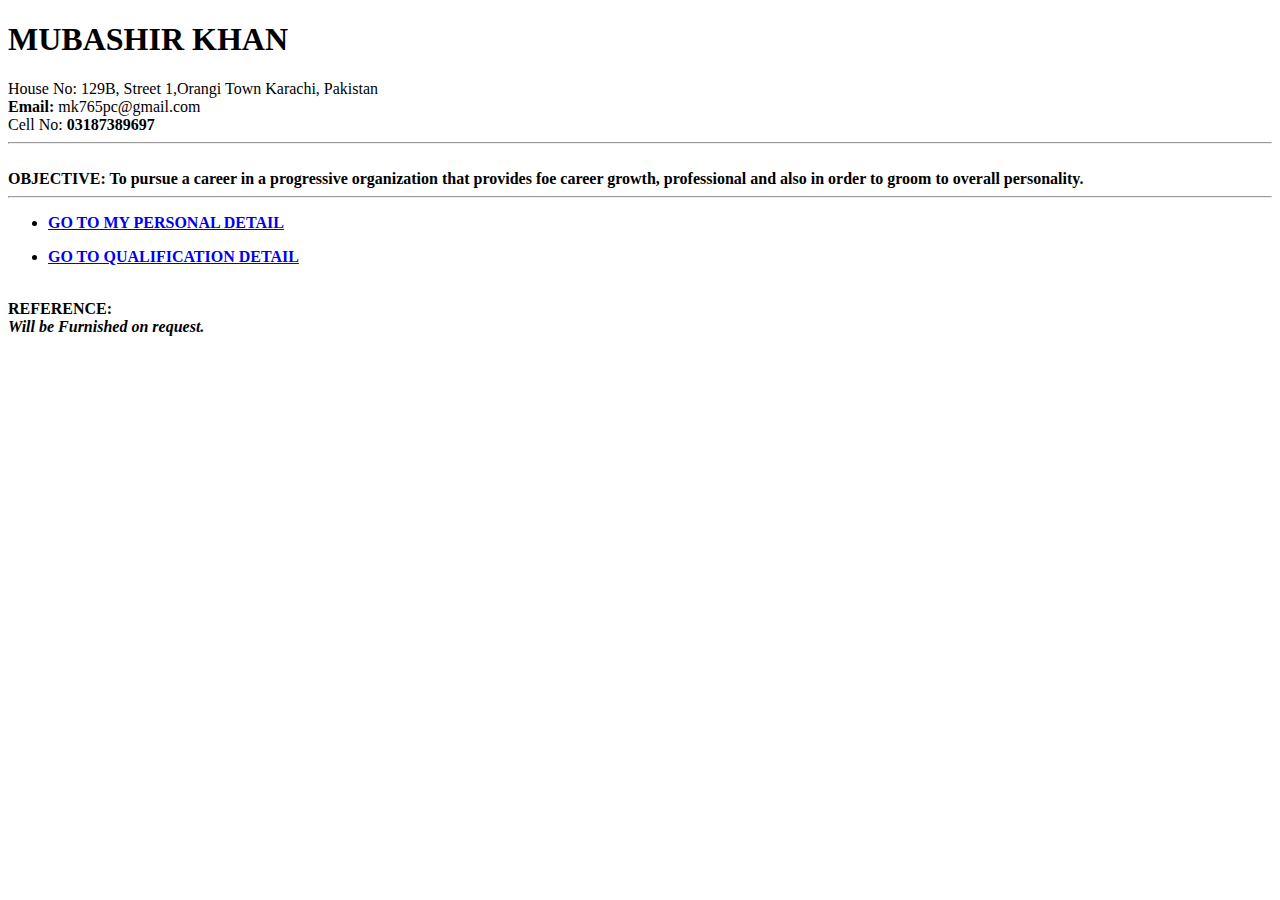
==== index.html @ 25df6ec6 "Added" ====
<!DOCTYPE html>
<html lang="en">
<head>
    <meta charset="UTF-8">
    <meta name="viewport" content="width=device-width, initial-scale=1.0">
    <title>MK CV</title>

</head>
<body>
    <h1>MUBASHIR KHAN</h1>
 <div>   
House No: 129B, Street 1,Orangi Town Karachi, Pakistan
<br>
<b>Email:</b> mk765pc@gmail.com
<br>
Cell No: <b> 03187389697
</div>
<hr>
<br>
<b>OBJECTIVE:</b>	
            To pursue a career in a progressive organization that provides foe career growth, professional and also in order to groom to overall personality.
            <br>
            <hr>
<ul><li><a href="PERSONAL DETAIL.html">GO TO MY PERSONAL DETAIL</a></li></ul>
<ul><li><a href="QUALIFICATION DETAIL.html">GO TO QUALIFICATION DETAIL</a></li></ul>
<br>
<b>REFERENCE:</b>
<br>

                    <i>Will be Furnished on request.</i>
</body>
</html>
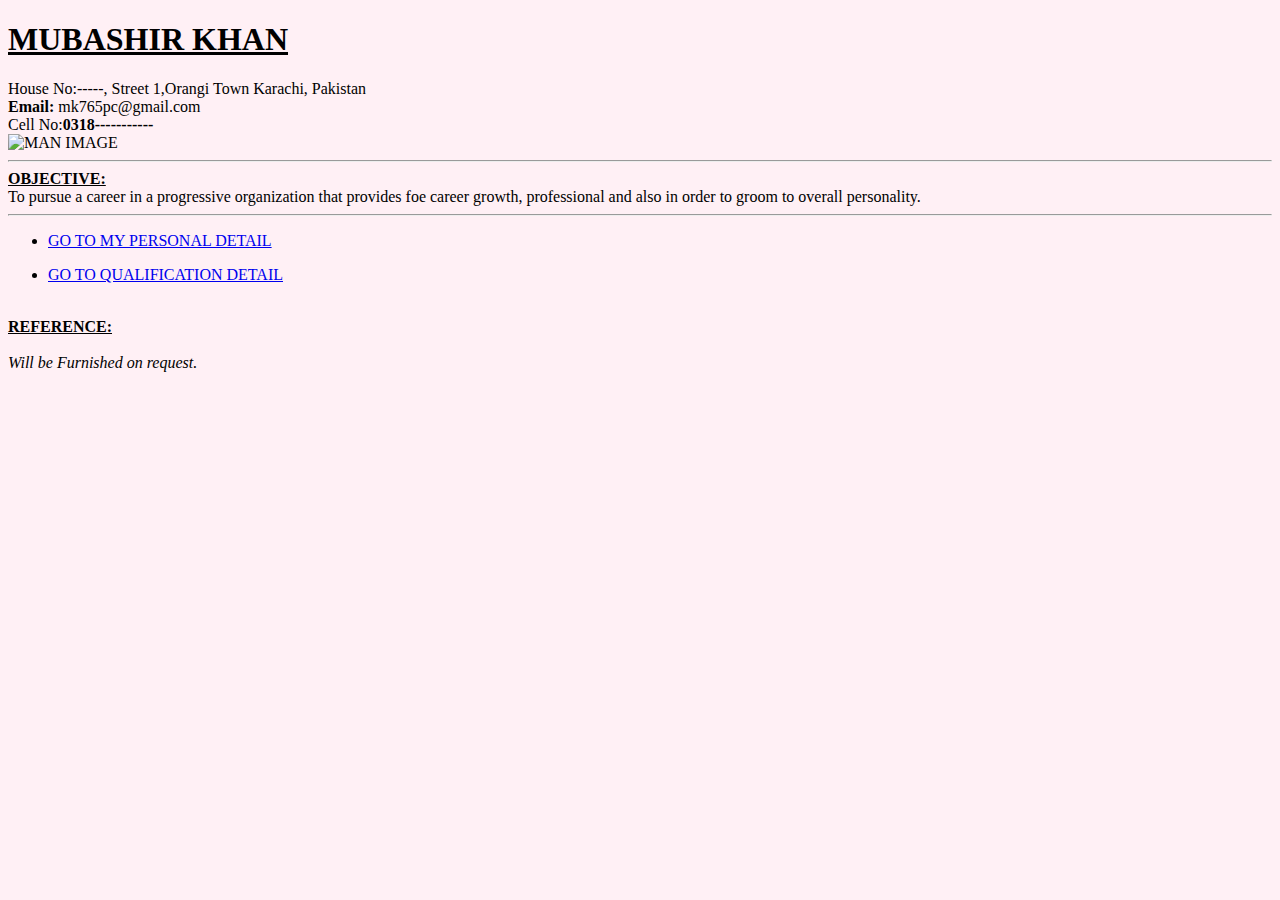
==== commit d1e0e345: "IMAGE ADD" ====
--- a/index.html
+++ b/index.html
@@ -4,29 +4,35 @@
     <meta charset="UTF-8">
     <meta name="viewport" content="width=device-width, initial-scale=1.0">
     <title>MK CV</title>
-
+    <style>
+        body{
+            background-color:lavenderblush}
+    </style>
 </head>
 <body>
-    <h1>MUBASHIR KHAN</h1>
+    <h1><u>MUBASHIR KHAN</u></h1>
  <div>   
-House No: 129B, Street 1,Orangi Town Karachi, Pakistan
+House No:-----, Street 1,Orangi Town Karachi, Pakistan
 <br>
 <b>Email:</b> mk765pc@gmail.com
 <br>
-Cell No: <b> 03187389697
+Cell No:<b>0318-----------</b>
+<br>
+<img src="https://png.pngtree.com/png-vector/20190710/ourmid/pngtree-user-vector-avatar-png-image_1541962.jpg"title="Beautifil Image"width="120px" alt="MAN IMAGE">
 </div>
+
 <hr>
-<br>
-<b>OBJECTIVE:</b>	
+<b><u>OBJECTIVE:</u></b>
+<br>	
             To pursue a career in a progressive organization that provides foe career growth, professional and also in order to groom to overall personality.
             <br>
             <hr>
 <ul><li><a href="PERSONAL DETAIL.html">GO TO MY PERSONAL DETAIL</a></li></ul>
 <ul><li><a href="QUALIFICATION DETAIL.html">GO TO QUALIFICATION DETAIL</a></li></ul>
 <br>
-<b>REFERENCE:</b>
+<b><u>REFERENCE:</u></b>
 <br>
-
+<br>
                     <i>Will be Furnished on request.</i>
 </body>
 </html>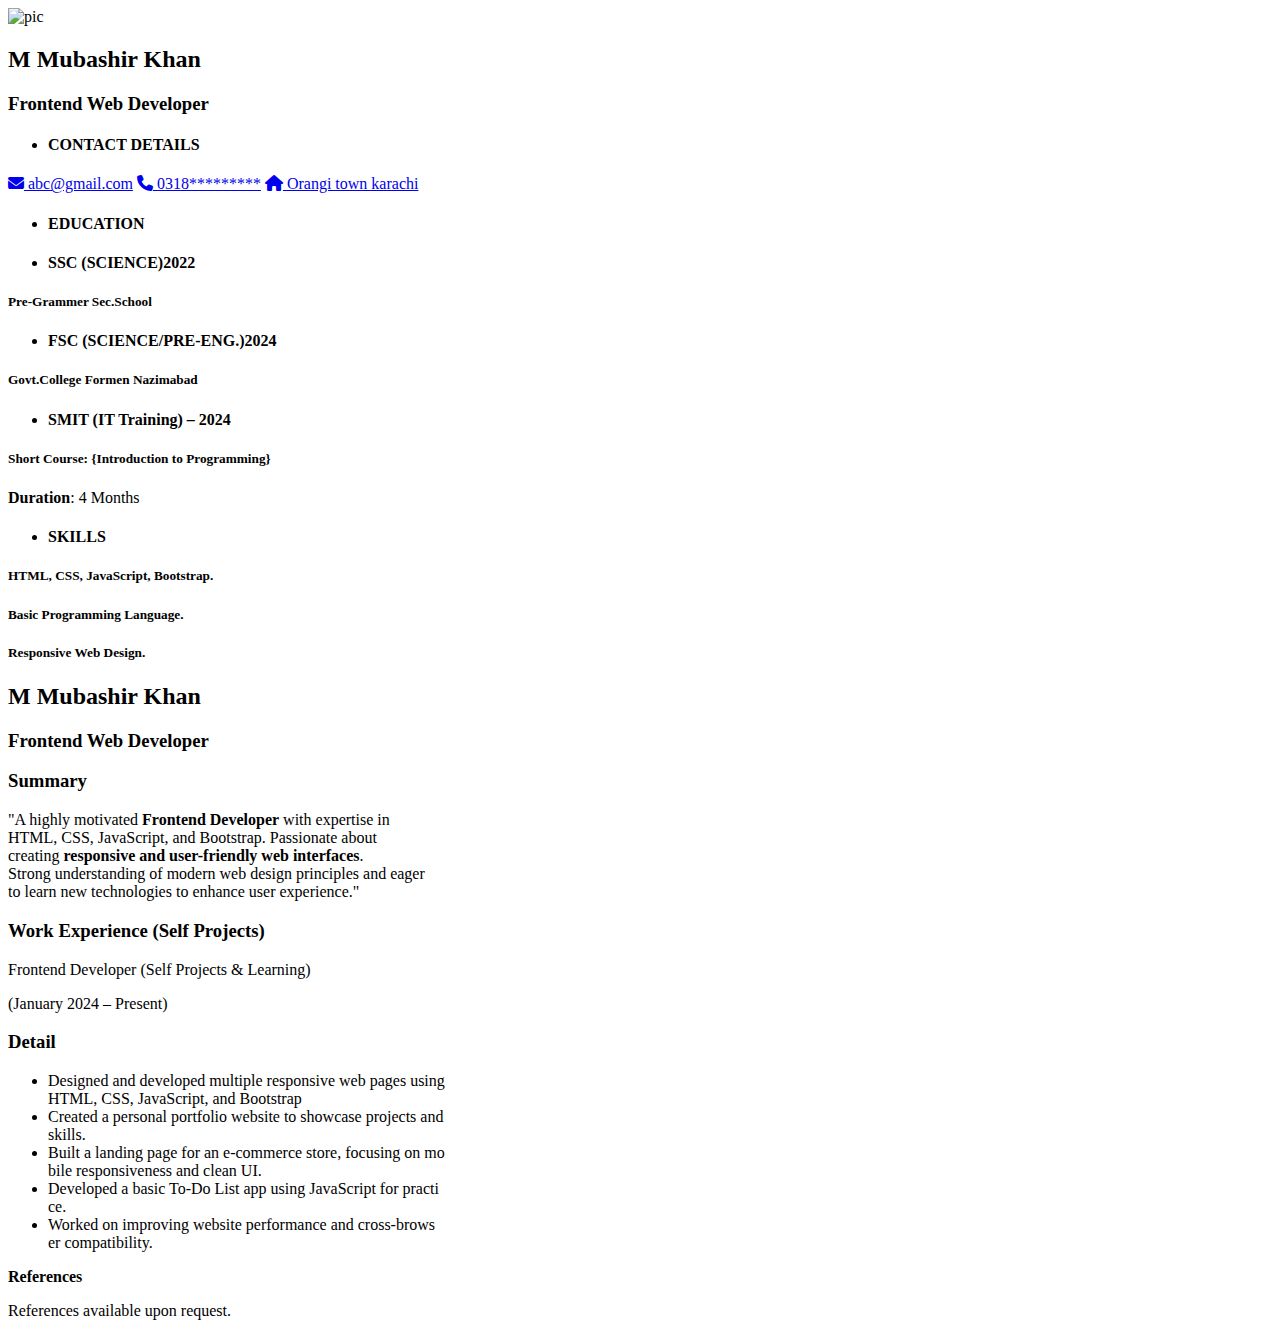
==== commit 1e35e12e: "responsive complete." ====
--- a/index.html
+++ b/index.html
@@ -1,38 +1,113 @@
 <!DOCTYPE html>
 <html lang="en">
+
 <head>
     <meta charset="UTF-8">
     <meta name="viewport" content="width=device-width, initial-scale=1.0">
-    <title>MK CV</title>
-    <style>
-        body{
-            background-color:lavenderblush}
-    </style>
+    <title>RESUME!</title>
+    <link rel="stylesheet" href="style.css">
+    <link rel="stylesheet" href="https://cdnjs.cloudflare.com/ajax/libs/font-awesome/6.7.2/css/all.min.css"
+        integrity="sha512-Evv84Mr4kqVGRNSgIGL/F/aIDqQb7xQ2vcrdIwxfjThSH8CSR7PBEakCr51Ck+w+/U6swU2Im1vVX0SVk9ABhg=="
+        crossorigin="anonymous" referrerpolicy="no-referrer" />
 </head>
+
 <body>
-    <h1><u>MUBASHIR KHAN</u></h1>
- <div>   
-House No:-----, Street 1,Orangi Town Karachi, Pakistan
-<br>
-<b>Email:</b> mk765pc@gmail.com
-<br>
-Cell No:<b>0318-----------</b>
-<br>
-<img src="https://png.pngtree.com/png-vector/20190710/ourmid/pngtree-user-vector-avatar-png-image_1541962.jpg"title="Beautifil Image"width="120px" alt="MAN IMAGE">
-</div>
-
-<hr>
-<b><u>OBJECTIVE:</u></b>
-<br>	
-            To pursue a career in a progressive organization that provides foe career growth, professional and also in order to groom to overall personality.
-            <br>
-            <hr>
-<ul><li><a href="PERSONAL DETAIL.html">GO TO MY PERSONAL DETAIL</a></li></ul>
-<ul><li><a href="QUALIFICATION DETAIL.html">GO TO QUALIFICATION DETAIL</a></li></ul>
-<br>
-<b><u>REFERENCE:</u></b>
-<br>
-<br>
-                    <i>Will be Furnished on request.</i>
+    <section>
+        <div class="mainallsection">
+            <div class="sec1">
+                <div class="logo">
+                    <img src="cv.img/PICTURE.png" alt="pic">
+                </div>
+                <div id="none581" class="headertext">
+                    <h2>M Mubashir Khan</h2>
+                    <h3>Frontend Web Developer</h3>
+                </div>
+                <div class="contact">
+                    <h4>
+                        <ul>
+                            <li>CONTACT DETAILS</li>
+                        </ul>
+                    </h4>
+                    <div class="con">
+                        <a href="mailto:abc@gmail.com"><i class="fa-solid fa-envelope"></i> abc@gmail.com</a>
+                        <a href="tel:0318*********"><i class="fa-solid fa-phone"></i> 0318*********</a>
+                        <a href="#"><i class="fa-solid fa-house"></i> Orangi town karachi</a>
+                    </div>
+                </div>
+                <div class="education">
+                    <h4 id="h4"><ul><li>EDUCATION</li></ul></h4>
+                    <div class="listEdu">
+                        <h4>
+                            <ul>
+                                <li>SSC (SCIENCE)2022</li>
+                            </ul>
+                        </h4>
+                        <h5>Pre-Grammer Sec.School</h5>
+                        <h4>
+                            <ul>
+                                <li>FSC (SCIENCE/PRE-ENG.)2024</li>
+                            </ul>
+                        </h4>
+                        <h5>Govt.College Formen Nazimabad</h5>
+                        <h4>
+                            <ul>
+                                <li>SMIT (IT Training) – 2024</li>
+                            </ul>
+                        </h4>
+                        <h5>Short Course: {Introduction to Programming}</h5>
+                        <p><strong>Duration</strong>: 4 Months</p>
+                    </div>
+                </div>
+                <div class="skill">
+                    <h4>
+                        <ul>
+                            <li>SKILLS</li>
+                        </ul>
+                    </h4>
+                    <h5>HTML, CSS, JavaScript, Bootstrap.</h5>
+                    <h5>Basic Programming Language.</h5>
+                    <h5>Responsive Web Design.</h5>
+                </div>
+            </div>
+            <div class="sec2">
+                <div id="none580" class="headertext">
+                    <h2>M Mubashir Khan</h2>
+                    <h3>Frontend Web Developer</h3>
+                </div>
+                <div class="summary">
+                    <h3>Summary</h3>
+                    <p>"A highly motivated <strong>Frontend Developer</strong> with expertise in <br>
+                        <span>HTML, CSS, JavaScript, and Bootstrap</span>. Passionate about <br>
+                        creating <strong>responsive and user-friendly web interfaces</strong>. <br>
+                        Strong understanding of modern web design principles and eager <br>
+                        to learn new technologies to enhance user experience."
+                    </p>
+                </div>
+                <div class="workexperience">
+                    <h3>Work Experience (Self Projects)</h3>
+                    <div class="para1">
+                        <p>Frontend Developer (Self Projects & Learning)
+                        </p>
+                        <p>(January 2024 – Present)</p>
+                    </div>
+                </div>
+                <div class="detail">
+                    <h3>Detail</h3>
+                    <ul>
+                        <li>Designed and developed multiple responsive web pages using <br><span>HTML, CSS, JavaScript,
+                                and Bootstrap</span></li>
+                        <li>Created a personal portfolio website to showcase projects and <br id="breaknone"> skills.</li>
+                        <li>Built a landing page for an e-commerce store, focusing on mo<br id="breaknone">bile responsiveness and
+                            clean UI.</li>
+                        <li>Developed a basic To-Do List app using JavaScript for practi<br id="breaknone">ce.</li>
+                        <li>Worked on improving website performance and cross-brows<br id="breaknone">er compatibility.</li>
+                    </ul>
+                </div>
+                <div class="fot">
+                    <strong>References</strong>
+                    <p>References available upon request.</p>
+                </div>
+            </div>
+    </section>
 </body>
 </html>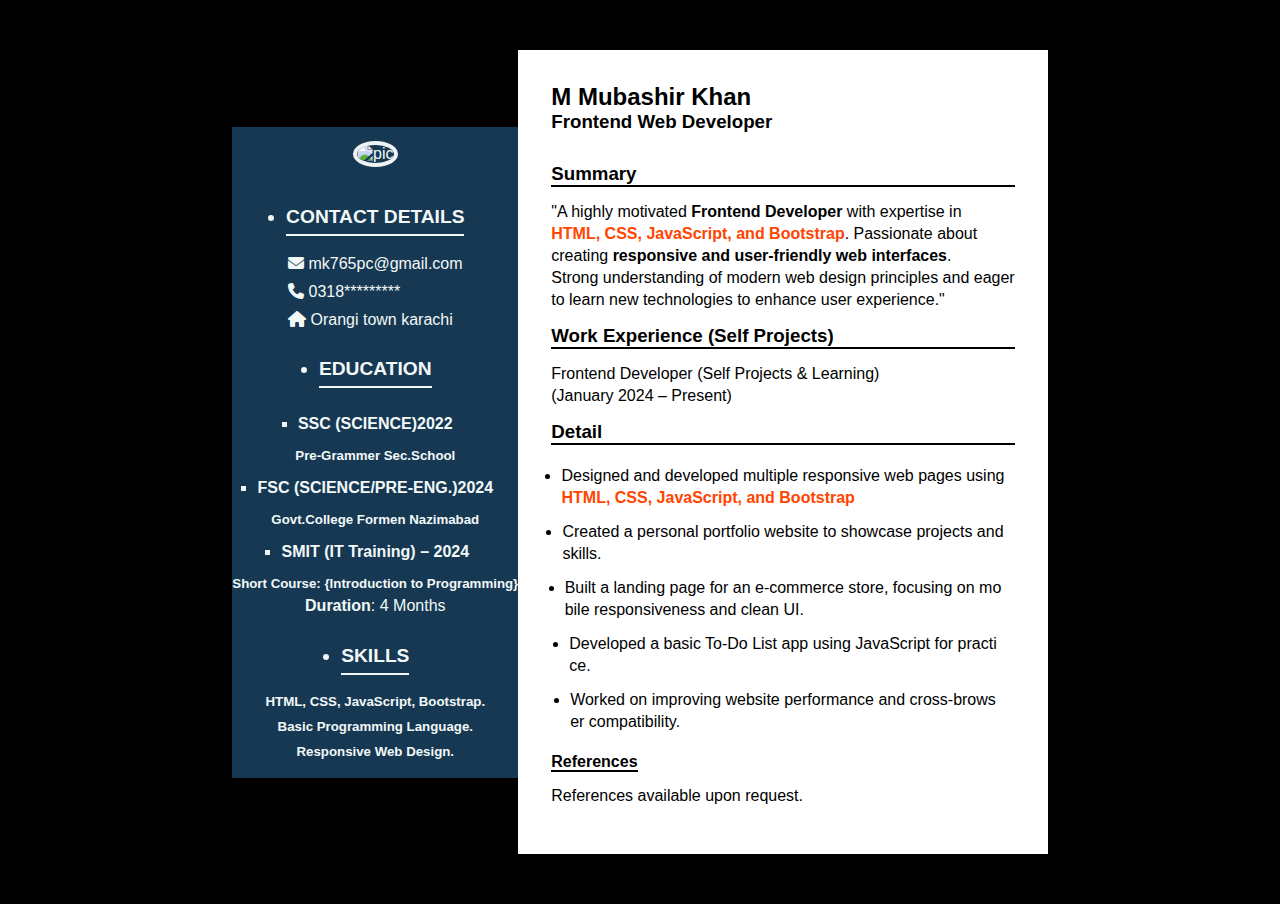
==== commit e015ebe5: "Edit link" ====
--- a/index.html
+++ b/index.html
@@ -29,7 +29,7 @@
                         </ul>
                     </h4>
                     <div class="con">
-                        <a href="mailto:abc@gmail.com"><i class="fa-solid fa-envelope"></i> abc@gmail.com</a>
+                        <a href="mailto:mk765pc@gmail.com"><i class="fa-solid fa-envelope"></i> mk765pc@gmail.com</a>
                         <a href="tel:0318*********"><i class="fa-solid fa-phone"></i> 0318*********</a>
                         <a href="#"><i class="fa-solid fa-house"></i> Orangi town karachi</a>
                     </div>
--- a/style.css
+++ b/style.css
@@ -0,0 +1,145 @@
+*{
+    margin: 0px;
+    padding: 0px;
+    box-sizing: border-box;
+}
+body{
+    font-family: sans-serif;
+    background-color: black;
+}
+.sec1{
+    display: flex;
+    flex-direction: column;
+    color: #f2f8f7;
+    background-color: #163853;
+    padding:14px 0px;
+}
+.con a{
+    text-decoration: none;
+    color:#f2f8f7;
+    line-height: 28px;
+}
+.logo{
+    text-align: center;
+}
+.logo img{
+    width:34%;
+    border-radius: 50%;
+    border: 4px solid #eff3f4;
+}
+.mainallsection{
+    display: flex;
+    justify-content:center;
+    align-items: center;
+    padding: 50px 0px;
+}
+.con{
+    display: flex;
+    flex-direction: column;
+}
+.contact,.education,.listEdu,.skill{
+    display: flex;
+    flex-direction: column;
+    align-items: center;
+}
+.contact{
+padding-top: 25px;
+padding-bottom: 10px;
+}
+.listEdu{
+padding-top: 15px;
+}
+.contact LI,#h4 li ,.skill li{
+ border-bottom: 2px solid #f2f8f7;
+ padding-bottom: 6px;
+ font-size:1.2rem;
+}
+.listEdu ul{
+    list-style-type:square;
+}
+.detail ul{
+    display: flex;
+    flex-direction: column;
+    align-items: center;
+}
+.summary h3 ,.workexperience h3 ,.detail h3 ,.fot strong{
+    border-bottom: 2px solid black;
+}
+.summary p ,.workexperience .para1 ,.detail ul ,.fot p ,.contact h4 ,.education , .skill h4{
+    padding: 14px 0px;
+    line-height: 22px;
+}
+.summary{
+    padding-top:30px;
+}
+#h4{
+    padding: 0px;
+}
+.education h4{
+    padding: 10px 0px;
+}
+.skill h5{
+    padding: 5px 0px;
+}
+.detail ul li{
+    padding: 6px 0px;
+}
+.sec2{
+    padding: 33px;
+    background-color: #ffffff;
+}
+span{
+    font-weight: bold;
+    color:orangered;
+}
+@media (max-width:770px) {
+    .logo img{
+        width:48%;
+    }
+    .sec1{
+        padding: 70px 0px;
+    }
+    #breaknone{
+        display:none;
+    }
+
+}
+@media (min-width:581px) {
+#none581{
+    display: none;
+}
+}
+@media (max-width:580px) {
+    .mainallsection{
+    flex-direction: column;
+    }
+    .sec1{
+        padding:50px 0px;
+    }
+    #none581{
+        text-align: center;
+        padding-top: 30px;
+        font-size: 1.092rem;
+    }
+    #none580{
+        display: none;
+    }
+    .mainallsection {
+    padding: 0px; 
+    }
+    }
+@media (max-width:380px) {
+    .summary p, .workexperience .para1, .detail ul, .fot p, .contact h4, .education, .skill h4 {
+        line-height: 28px;
+    }
+    .contact LI, #h4 li, .skill li {
+        font-size: 1.4rem;
+    }
+.workexperience h3{
+    font-size: 1.03rem;
+    }
+    .con a {
+        font-size: 1.093rem;
+    }
+    }
+
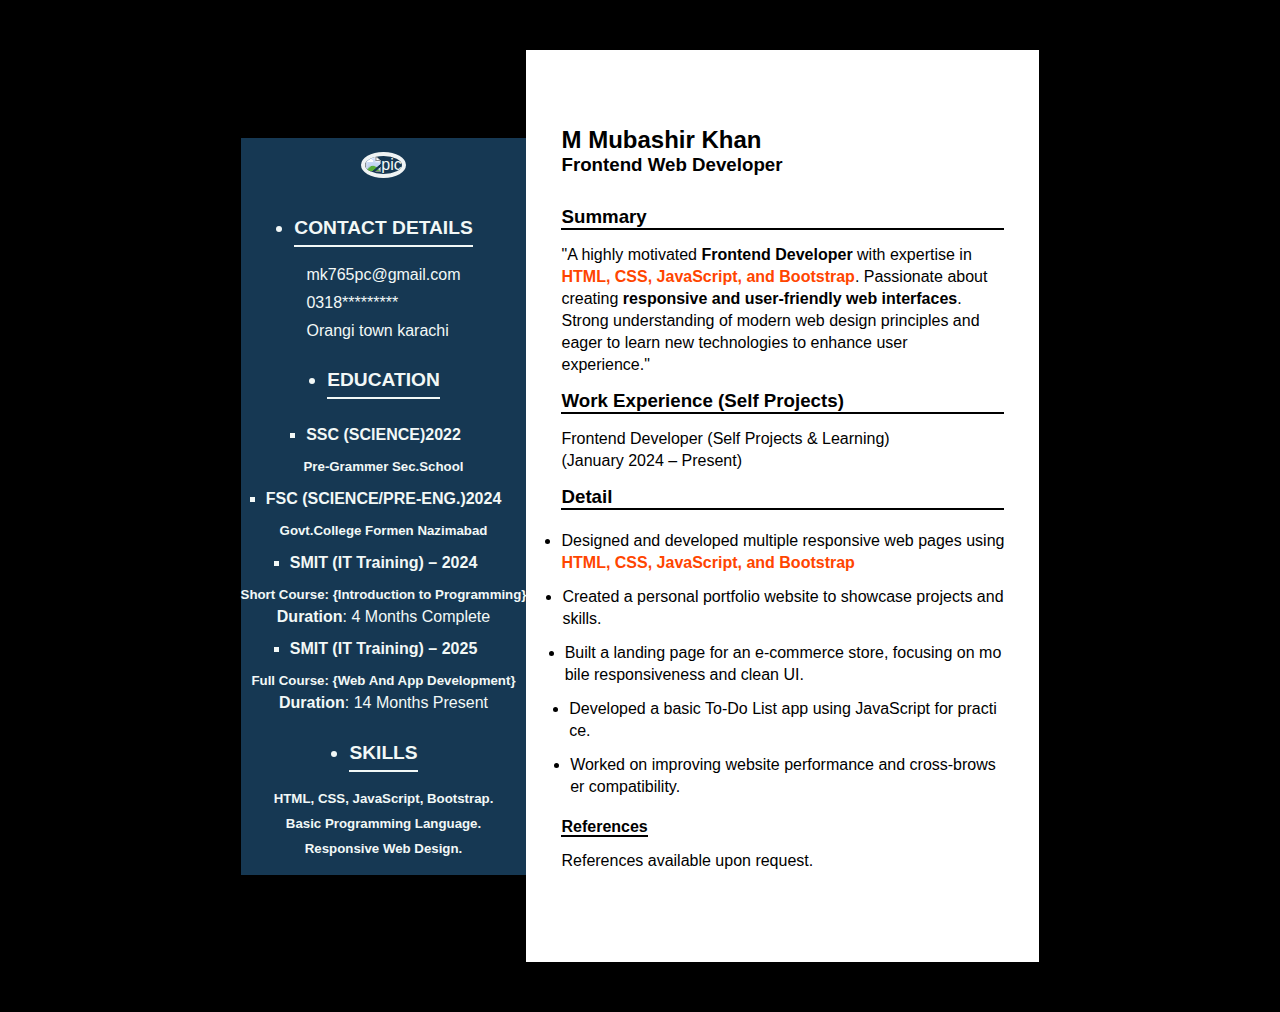
==== commit 8b73cf12: "complete" ====
--- a/index.html
+++ b/index.html
@@ -6,9 +6,6 @@
     <meta name="viewport" content="width=device-width, initial-scale=1.0">
     <title>RESUME!</title>
     <link rel="stylesheet" href="style.css">
-    <link rel="stylesheet" href="https://cdnjs.cloudflare.com/ajax/libs/font-awesome/6.7.2/css/all.min.css"
-        integrity="sha512-Evv84Mr4kqVGRNSgIGL/F/aIDqQb7xQ2vcrdIwxfjThSH8CSR7PBEakCr51Ck+w+/U6swU2Im1vVX0SVk9ABhg=="
-        crossorigin="anonymous" referrerpolicy="no-referrer" />
 </head>
 
 <body>
@@ -35,7 +32,11 @@
                     </div>
                 </div>
                 <div class="education">
-                    <h4 id="h4"><ul><li>EDUCATION</li></ul></h4>
+                    <h4 id="h4">
+                        <ul>
+                            <li>EDUCATION</li>
+                        </ul>
+                    </h4>
                     <div class="listEdu">
                         <h4>
                             <ul>
@@ -55,7 +56,14 @@
                             </ul>
                         </h4>
                         <h5>Short Course: {Introduction to Programming}</h5>
-                        <p><strong>Duration</strong>: 4 Months</p>
+                        <p><strong>Duration</strong>: 4 Months Complete</p>
+                        <h4>
+                            <ul>
+                                <li>SMIT (IT Training) – 2025</li>
+                            </ul>
+                        </h4>
+                        <h5>Full Course: {Web And App Development}</h5>
+                        <p><strong>Duration</strong>: 14 Months Present</p>
                     </div>
                 </div>
                 <div class="skill">
@@ -76,11 +84,11 @@
                 </div>
                 <div class="summary">
                     <h3>Summary</h3>
-                    <p>"A highly motivated <strong>Frontend Developer</strong> with expertise in <br>
+                    <p>"A highly motivated <strong>Frontend Developer</strong> with expertise in <br id="hide">
                         <span>HTML, CSS, JavaScript, and Bootstrap</span>. Passionate about <br>
                         creating <strong>responsive and user-friendly web interfaces</strong>. <br>
-                        Strong understanding of modern web design principles and eager <br>
-                        to learn new technologies to enhance user experience."
+                        Strong understanding of modern web design principles and <br>eager 
+                        to learn new technologies to enhance user <br> experience."
                     </p>
                 </div>
                 <div class="workexperience">
@@ -96,11 +104,14 @@
                     <ul>
                         <li>Designed and developed multiple responsive web pages using <br><span>HTML, CSS, JavaScript,
                                 and Bootstrap</span></li>
-                        <li>Created a personal portfolio website to showcase projects and <br id="breaknone"> skills.</li>
-                        <li>Built a landing page for an e-commerce store, focusing on mo<br id="breaknone">bile responsiveness and
+                        <li>Created a personal portfolio website to showcase projects and <br id="breaknone"> skills.
+                        </li>
+                        <li>Built a landing page for an e-commerce store, focusing on mo<br id="breaknone">bile
+                            responsiveness and
                             clean UI.</li>
                         <li>Developed a basic To-Do List app using JavaScript for practi<br id="breaknone">ce.</li>
-                        <li>Worked on improving website performance and cross-brows<br id="breaknone">er compatibility.</li>
+                        <li>Worked on improving website performance and cross-brows<br id="breaknone">er compatibility.
+                        </li>
                     </ul>
                 </div>
                 <div class="fot">
@@ -110,4 +121,5 @@
             </div>
     </section>
 </body>
+
 </html>--- a/style.css
+++ b/style.css
@@ -85,24 +85,31 @@
     padding: 6px 0px;
 }
 .sec2{
-    padding: 33px;
+    padding: 76px 35px;
     background-color: #ffffff;
 }
 span{
     font-weight: bold;
     color:orangered;
 }
-@media (max-width:770px) {
+@media (max-width:1024px){
+    .sec2{
+        padding: 66px 35px;
+    }
+}
+@media (max-width:768px) {
     .logo img{
         width:48%;
     }
     .sec1{
-        padding: 70px 0px;
+        padding: 10px 0px;
+    }
+    .sec2{
+        padding: 42px 10px;
     }
     #breaknone{
-        display:none;
+        display: none;
     }
-
 }
 @media (min-width:581px) {
 #none581{
@@ -112,9 +119,6 @@
 @media (max-width:580px) {
     .mainallsection{
     flex-direction: column;
-    }
-    .sec1{
-        padding:50px 0px;
     }
     #none581{
         text-align: center;
@@ -126,6 +130,9 @@
     }
     .mainallsection {
     padding: 0px; 
+    }
+    #hide{
+       display: none; 
     }
     }
 @media (max-width:380px) {
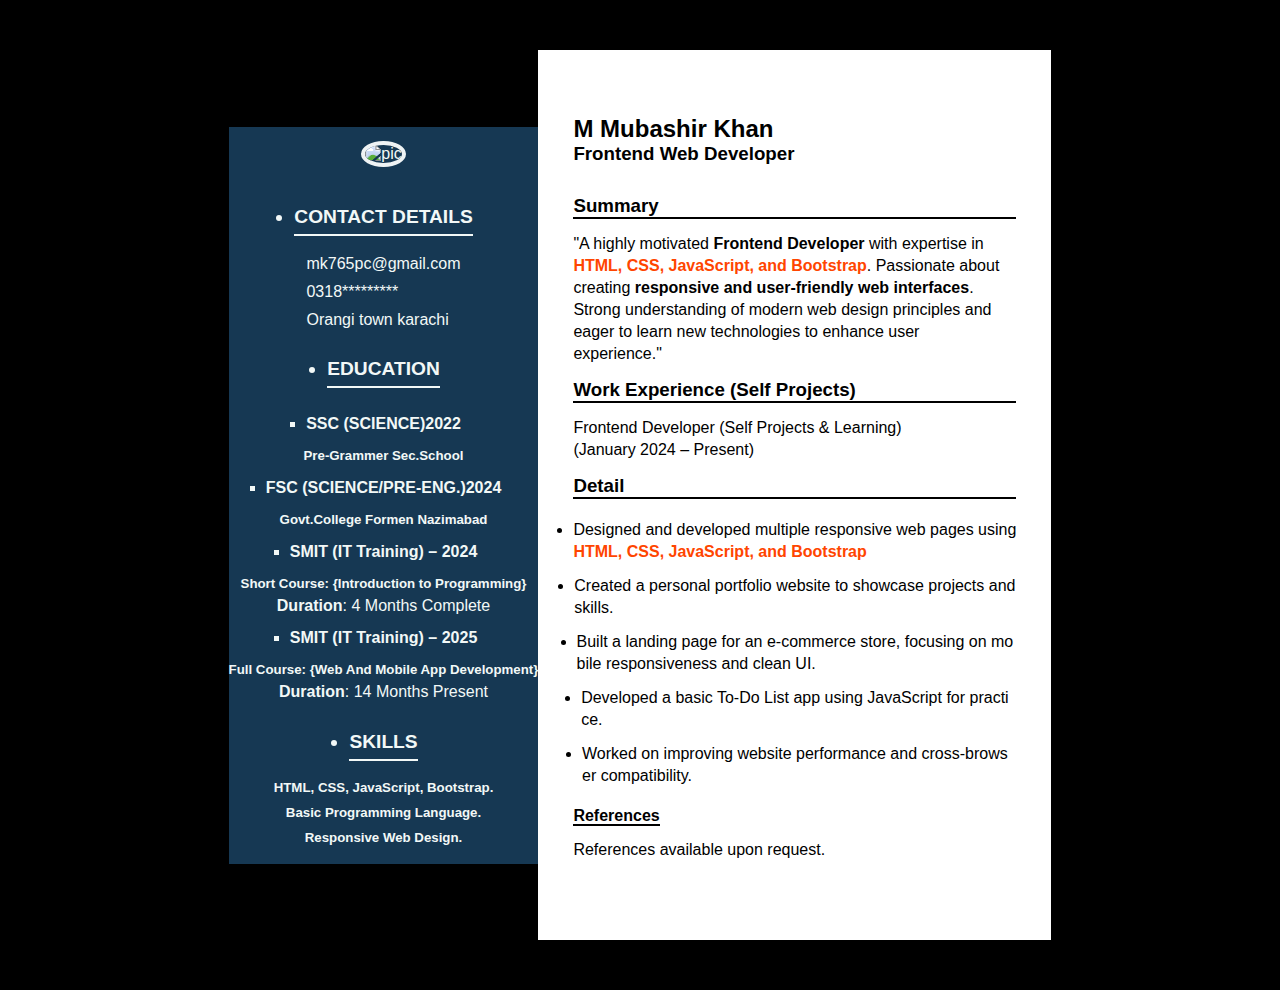
==== commit 5dd9b5e7: "complete!" ====
--- a/index.html
+++ b/index.html
@@ -62,7 +62,7 @@
                                 <li>SMIT (IT Training) – 2025</li>
                             </ul>
                         </h4>
-                        <h5>Full Course: {Web And App Development}</h5>
+                        <h5>Full Course: {Web And Mobile App Development}</h5>
                         <p><strong>Duration</strong>: 14 Months Present</p>
                     </div>
                 </div>
--- a/style.css
+++ b/style.css
@@ -85,7 +85,7 @@
     padding: 6px 0px;
 }
 .sec2{
-    padding: 76px 35px;
+    padding: 65px 35px;
     background-color: #ffffff;
 }
 span{
@@ -106,6 +106,9 @@
     }
     .sec2{
         padding: 42px 10px;
+    }
+    ul{
+        list-style: none;
     }
     #breaknone{
         display: none;
